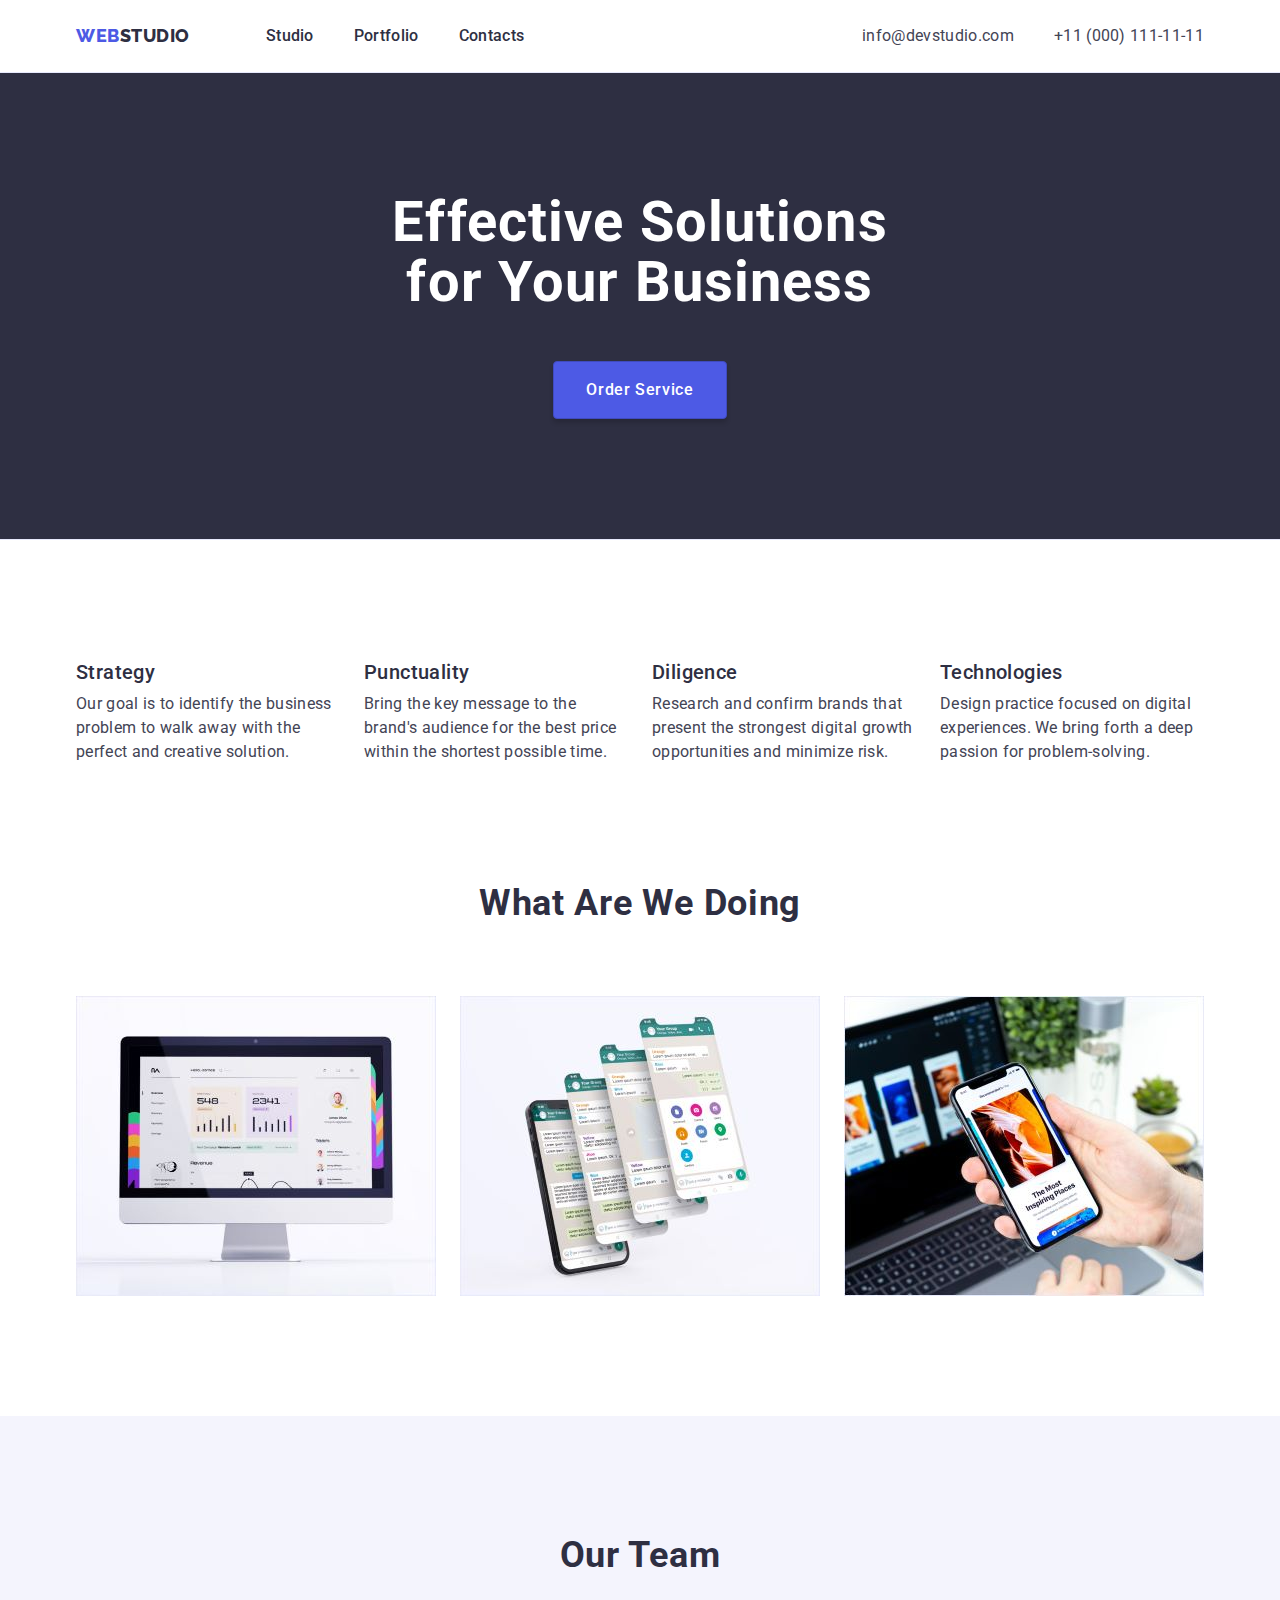
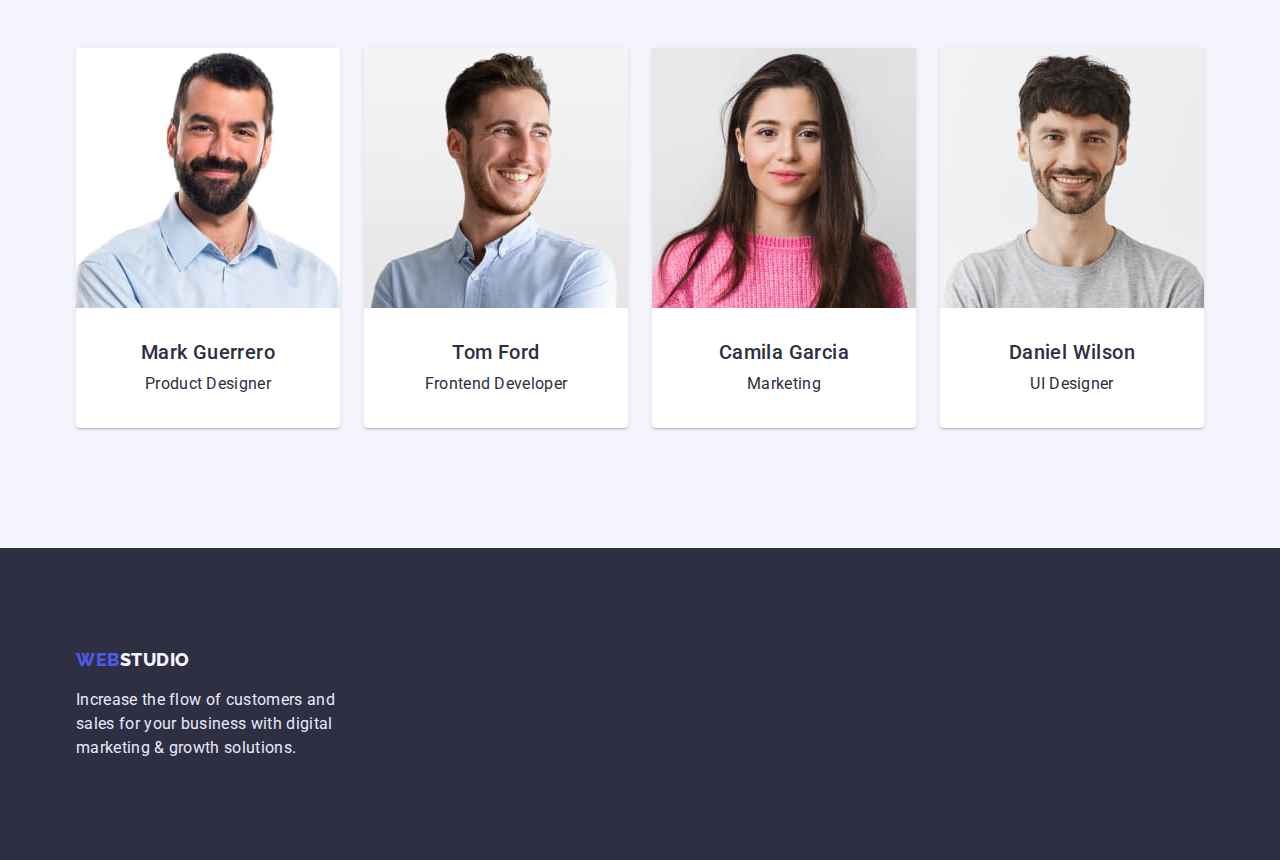
==== index.html @ 04c62ca0 "Initial commit" ====
<!DOCTYPE html>
<html lang="en">
  <head>
    <meta charset="UTF-8" />
    <meta http-equiv="X-UA-Compatible" content="IE=edge" />
    <meta name="viewport" content="width=device-width, initial-scale=1.0" />
    <title>homework3</title>
    <link
      rel="stylesheet"
      href="https://cdn.jsdelivr.net/npm/modern-normalize@1.1.0/modern-normalize.min.css"
    />
    <link rel="preconnect" href="https://fonts.googleapis.com" />
    <link rel="preconnect" href="https://fonts.gstatic.com" crossorigin />
    <link
      href="https://fonts.googleapis.com/css2?family=Raleway:wght@800&family=Roboto:wght@400;500;700;900&display=swap"
      rel="stylesheet"
    />
    <link rel="stylesheet" href="./css/styles.css" />
  </head>
  <body>
    <!-- шапка сторінки  -->
    <header class="header-top">
      <div class="conteiner header-one-conteiner">
        <nav class="heder-navigation">
          <a class="logo logo-light-theme link" href="./index.html"
            ><span class="logotipe">web</span>Studio</a
          >
          <ul class="menu-list list">
            <li class="menu-item">
              <a class="menu-link link" href="./index.html">Studio</a>
            </li>
            <li class="menu-item">
              <a class="menu-link link" href="./portfolio.html">Portfolio</a>
            </li>
            <li class="menu-item">
              <a class="menu-link link" href="">Contacts</a>
            </li>
          </ul>
        </nav>
        <address class="menu-address">
          <ul class="menu-list-address list">
            <li class="menu-item-address">
              <a class="address-mail link" href="mailto:info@devstudio.com"
                >info@devstudio.com</a
              >
            </li>
            <li class="menu-item-address">
              <a class="address-tel link" href="tel:+110001111111"
                >+11 (000) 111-11-11</a
              >
            </li>
          </ul>
        </address>
      </div>
    </header>

    <main>
      <!-- секция герой -->
      <section class="hero">
        <div class="conteiner">
          <h1 class="title-hero">Effective Solutions for Your Business</h1>
          <button class="hero-btn" type="button">Order Service</button>
        </div>
      </section>
      <!-- секция2 -->
      <section class="section-two">
        <div class="conteiner">
          <h2 class="strategy-title">Our Strategy</h2>
          <ul class="menu-list-strategy list">
            <li class="item-strategy">
              <h3 class="subtitle">Strategy</h3>
              <p class="strategy-text link">
                Our goal is to identify the business problem to walk away with
                the perfect and creative solution.
              </p>
            </li>
            <li class="item-strategy">
              <h3 class="subtitle">Punctuality</h3>
              <p class="strategy-text link">
                Bring the key message to the brand's audience for the best price
                within the shortest possible time.
              </p>
            </li>
            <li class="item-strategy">
              <h3 class="subtitle">Diligence</h3>
              <p class="strategy-text link">
                Research and confirm brands that present the strongest digital
                growth opportunities and minimize risk.
              </p>
            </li>
            <li class="item-strategy">
              <h3 class="subtitle">Technologies</h3>
              <p class="strategy-text link">
                Design practice focused on digital experiences. We bring forth a
                deep passion for problem-solving.
              </p>
            </li>
          </ul>
        </div>
      </section>
      <!-- секция3 -->
      <section class="section-service">
        <div class="conteiner">
          <h2 class="section-title">What are we doing</h2>
          <ul class="menu-list-doing list">
            <li class="menu-item-doing">
              <img src="./images/hw-1/monitor.jpg" alt="monitor" width="360" />
            </li>
            <li class="menu-item-doing">
              <img src="./images/hw-1/telefon.jpg" alt="smartfon" width="360" />
            </li>
            <li class="menu-item-doing">
              <img
                src="./images/hw-1/noyttelefon.jpg"
                alt="noyttelefon"
                width="360"
              />
            </li>
          </ul>
        </div>
      </section>
      <!-- секция4 -->
      <section class="section-team">
        <div class="conteiner">
          <h2 class="secondary-title-team">Our Team</h2>
          <ul class="menu-list-team list">
            <li class="menu-item-team card link">
              <img
                class="photo"
                src="./images/hw-1/imgfotomark.jpg"
                alt="mark"
                width="264"
                height="260"
              />
              <div class="menu-item-team-div">
                <h3 class="photo-name">Mark Guerrero</h3>
                <p class="profile">Product Designer</p>
              </div>
            </li>

            <li class="menu-item-team card link">
              <img
                class="photo"
                src="./images/hw-1/fototom.jpg"
                alt="tom"
                width="264"
                height="260"
              />
              <div class="menu-item-team-div">
                <h3 class="photo-name">Tom Ford</h3>
                <p class="profile">Frontend Developer</p>
              </div>
            </li>

            <li class="menu-item-team card link">
              <img
                class="photo"
                src="./images/hw-1/fotocamila.jpg"
                alt="camila"
                width="264"
                height="260"
              />
              <div class="menu-item-team-div">
                <h3 class="photo-name">Camila Garcia</h3>
                <p class="profile">Marketing</p>
              </div>
            </li>

            <li class="menu-item-team card link">
              <img
                class="photo"
                src="./images/hw-1/fotodaniel.jpg"
                alt="daniel"
                width="264"
                height="260"
              />
              <div class="menu-item-team-div">
                <h3 class="photo-name">Daniel Wilson</h3>
                <p class="profile">UI Designer</p>
              </div>
            </li>
          </ul>
        </div>
      </section>
    </main>
    <footer class="footer-top">
      <div class="conteiner">
        <div class="footer-logo">
          <a class="logo-f logo-dark-theme link" href="./index.html"
            ><span class="logotipe">web</span>Studio</a
          >
          <p class="footer-text">
            Increase the flow of customers and sales for your business with
            digital marketing & growth solutions.
          </p>
        </div>
      </div>
    </footer>
  </body>
</html>
---- css/styles.css ----
.link {
    text-decoration: none;
}

ul {
    margin-top: 0;
    margin-right: 0;
    padding-left: 0;
}

img {
    display: block;

}

button {
    cursor: pointer;
}

h1,h2,h3,h4,p {
        margin-top: 0;
        margin-bottom: 0;
}

:root {
    --navy-color:#404BBF;
    --text-fon-color:#2E2F42;
    --fon-color:#F4F4FD;
    --fon-title:#FFFFFF;
    --color-top:#434455;
    --color-back:#E5E5E5;
    --color-header:#E7E9FC;
    --color-logo:#4D5AE5;


}

.list {
    list-style: none;
}

body {
    font-family: 'Roboto',
        sans-serif;
    color: #434455;
  
   }

   .conteiner {
        width: 1158px;
        padding-left: 15px;
        padding-right: 15px;
        margin-left: auto;
        margin-right: auto;

   }

   /* шапка */
.header-top {
    background:var(--fon-title);
    border-bottom: 1px solid var(--color-header);
}

.header-one-conteiner {
  display: flex;
  align-items: center;

}

.heder-navigation .menu-link {
    display: block;
    padding-top: 24px;
    padding-bottom: 24px;
}

.heder-navigation {
    display: flex;
      
}

.logo {
    font-family: 'Raleway',
        sans-serif;
        font-weight: 800;
        font-size: 18px;
        line-height: 1.33;
        letter-spacing: 0.03em;
        text-transform: uppercase;

        margin-right: 76px;
        padding-top: 24px;
        padding-bottom: 24px;
    
     
}

.logo-light-theme {
    color: var(--text-fon-color);
}

.logo-dark-theme {
    color:var(--fon-color);
}

.logotipe {
   color: var(--color-logo);
   }

.menu-list {
    display: flex;
    margin-bottom: 0;
    align-items: center;
  
}

.menu-list .menu-item + .menu-item {
    margin-left: 40px;
}

.menu-item {
  
}

.menu-link {
 
    font-weight: 500;
    font-size: 16px;
    line-height: 1.5;
    letter-spacing: 0.02em;
    color:var(--text-fon-color);
    display: block;
}

.menu-link:hover,
.menu-link:focus {
    color: var(--navy-color);
}

.menu-address {
    font-style: normal;
    color: var(--color-top);
    margin-left: auto;
    
    
}

.menu-list-address .menu-item-address + .menu-item-address {
    margin-left: 40px;
}

.menu-list-address {
    display: flex;
    align-items: center;
    margin-bottom: 0;
   
}

.menu-item-address {
    font-size: 16px;
    line-height: 1.5;
    letter-spacing: 0.02em;
    justify-content: end;
    
}

.address-mail {
    font-size: 16px;
    line-height: 1.5;
    letter-spacing: 0.02em;
    color: var(--color-top);

}

.address-mail:hover,
.address-mail:focus {
    color: var(--navy-color);
}

.menu-address .address-mail {
    display: block;
    padding-top: 24px;
    padding-bottom: 24px;
}

.address-tel {
  
    font-size: 16px;
    line-height:1.5;
    letter-spacing: 0.02em;
    color: var(--color-top);
}

.menu-address .address-tel {
    display: block;
    padding-top: 24px;
    padding-bottom: 24px;
}

.address-tel:hover,
.address-tel:focus {
    color: var(--navy-color);
}
/* section 1 */
.hero {background: var(--text-fon-color);
    max-height: 600px;
    border-bottom: 1px solid var(--color-header);
    text-align: center;
    padding-top: 120px;
    padding-bottom: 120px;
}
    
.title-hero {
            font-size: 56px;
            line-height: 1.07;
            letter-spacing: 0.02em;
            color:var(--fon-title);
            max-width: 496px;
            margin-left: auto;
            margin-right: auto;



            
}
    
.hero-btn {
            font-family: 'Roboto',
                    sans-serif;
            font-weight: 500;
            font-size: 16px;
            line-height: 1.5;
            letter-spacing: 0.04em;
            color:var(--fon-title);
            background:var(--color-logo);
            padding: 16px 32px;
            margin-top: 48px;
            gap:10px;
            border-radius: 4px;
            border: 1px solid var(--navy-color);
            box-shadow: 0px 4px 4px rgba(0, 0, 0, 0.15);
}
        
        
.hero-btn:hover,
.hero-btn:focus {
            background-color: var(--navy-color);
}
  
    /* section 2     */

.section-two {
    padding-top: 120px;
    padding-bottom: 120px;

}

.strategy-title{
  display: none;
}
.menu-list-strategy {
    display: flex;
    column-gap: 24px;
    margin-bottom: 0;
}

.item-strategy {
    padding: 0px;
    width: 264px;
}

.subtitle {
        font-weight: 500;
        font-size: 20px;
        line-height: 1.2;
        letter-spacing: 0.02em;
        color: var(--text-fon-color);
        margin-bottom: 8px;
       
}

.strategy-text {
        font-size: 16px;
        line-height: 1.5;
        letter-spacing: 0.02em;
        
}
/* section 3 */
.section-service {
    padding-bottom: 120px;
}

.section-title {
        font-size: 36px;
        line-height:1.11;
        text-align: center;
        letter-spacing: 0.02em;
        text-transform: capitalize;
        color: var(--text-fon-color);
        height: 40px;
        margin-right: auto;
        margin-left: auto;
        margin-bottom: 72px;
}

.menu-list-doing {
    display: flex;
    flex-wrap: wrap;
    column-gap: 24px;
    margin-bottom: 0;
}

.menu-item-doing {
    flex-basis: calc((100% - 48px) / 3);
}

/* section 4 */


.section-team {
    background:var(--fon-color);
    padding-top: 120px;
    padding-bottom: 120px;
}



.secondary-title-team {
    font-size: 36px;
    line-height: 1.11;
    text-align: center;
    letter-spacing: 0.02em;
    text-transform: capitalize;
    color: var(--text-fon-color);
    margin-right: auto;
    margin-left: auto;
    margin-bottom: 72px;

}


.menu-list-team {
    display: flex;
    flex-wrap: wrap;
    column-gap: 24px;
    margin-bottom: 0;
}

.menu-item-team {
    background-color: var(--fon-title);
    box-shadow: 0px 1px 6px rgba(46, 47, 66, 0.08), 0px 1px 1px rgba(46, 47, 66, 0.16), 0px 2px 1px rgba(46, 47, 66, 0.08);
    border-radius: 0px 0px 4px 4px;
    flex-basis: calc((100% - 72px) / 4);
}

.card {
    background: var(--fon-title);
    box-shadow: 0px 1px 6px rgba(46, 47, 66, 0.08), 0px 1px 1px rgba(46, 47, 66, 0.16), 0px 2px 1px rgba(46, 47, 66, 0.08);
    border-radius: 0px 0px 4px 4px;
    color: var(--text-fon-color);

}

.photo {
    mix-blend-mode: normal;
    ;

}


.menu-item-team-div {
    padding-top: 32px;
    padding-left: 16px;
    padding-bottom: 32px;
    padding-right: 16px;
    flex-direction: column;
    justify-content: center;
    align-items: center;
   
}

.photo-name {
        font-weight: 500;
        font-size: 20px;
        line-height:1.2 ;
        letter-spacing: 0.02em;
        color:var(--text-fon-color);
        margin-bottom: 8px;
        text-align: center;
       
}

.profile {
        font-size: 16px;
        line-height: 1.5;
        letter-spacing: 0.02em;
        text-align: center;
        color: var(--text-fon-color);
       
}

/* footer  */


.footer-top {   
    background:var(--text-fon-color);
    padding-top: 100px;
    padding-bottom: 100px;
}

.footer-logo {
    display: block;
    width: 264px;

}

.logo-f {
    font-family: 'Raleway',
        sans-serif;
    font-weight: 800;
    font-size: 18px;
    line-height: 1.33;
    letter-spacing: 0.03em;
    text-transform: uppercase;
    margin-bottom: 16px;


}    

.footer-text {
        font-size: 16px;
        line-height: 1.5;
        letter-spacing: 0.02em;
        color: var(--color-header);
        margin-top: 16px;
        
}

/* portfolio */

.section-btn-pro {
    padding-top: 96px;
    padding-bottom: 120px;
}

.strategy-title-port {
    display: none;
}

.menu-list-btn {
    display: flex;
    margin-bottom: 72px;
    justify-content: center;
    column-gap: 24px;
}

.menu-item-btn {

}

.text-btn {
    font-family: inherit;
    font-weight: 500;
    font-size: 16px;
    line-height: 1.5;
    letter-spacing: 0.04em;
    color: var(--color-logo);
    padding-top: 12px;
    padding-bottom: 12px;
    padding-right: 24px;
    padding-left: 24px;
    background: var(--fon-color);
    border: 1px solid var(--color-header);
    border-radius: 4px;

}

.text-btn:hover,
.text-btn:focus {
    background: var(--navy-color);
    color: var(--fon-title);
    box-shadow: 0px 3px 1px rgba(0, 0, 0, 0.1), 0px 2px 1px rgba(0, 0, 0, 0.08), 0px 2px 2px rgba(0, 0, 0, 0.12);
border-color: transparent;
}



/* section 2 port */

.menu-list-team {
    display: flex;
    column-gap: 24px;
    row-gap: 48px;
}

.menu-item-team-port {
    flex-basis: calc((100% - 48px) / 3);

    background: var(--fon-title);
}

.card-prof {
    background-color: var(--fon-title);
    color: var(--text-fon-color);
  
}

.port-card {
    padding-top: 32px;
    padding-bottom: 32px;
    padding-left: 15px;
    background: var(--fon-title);
    border: 1px solid var(--color-header);
    border-top: 0;
}

.photo-name-port {
    font-weight: 500;
    font-size: 20px;
    line-height: 1.2;
    letter-spacing: 0.02em;
    color: var(--text-fon-color);
    margin-bottom: 8px;

}

.profile-port {
    font-size: 16px;
    line-height: 1.5;
    letter-spacing: 0.02em;
    color: var(--color-top);
}

















.btn-type-pro {
        width: 78px;
        height: 24px;
        font-family: inherit;
        font-weight: 500;
        font-size: 16px;
        line-height: 1.5;
        letter-spacing: 0.04em;
        color: var(--color-logo);

}
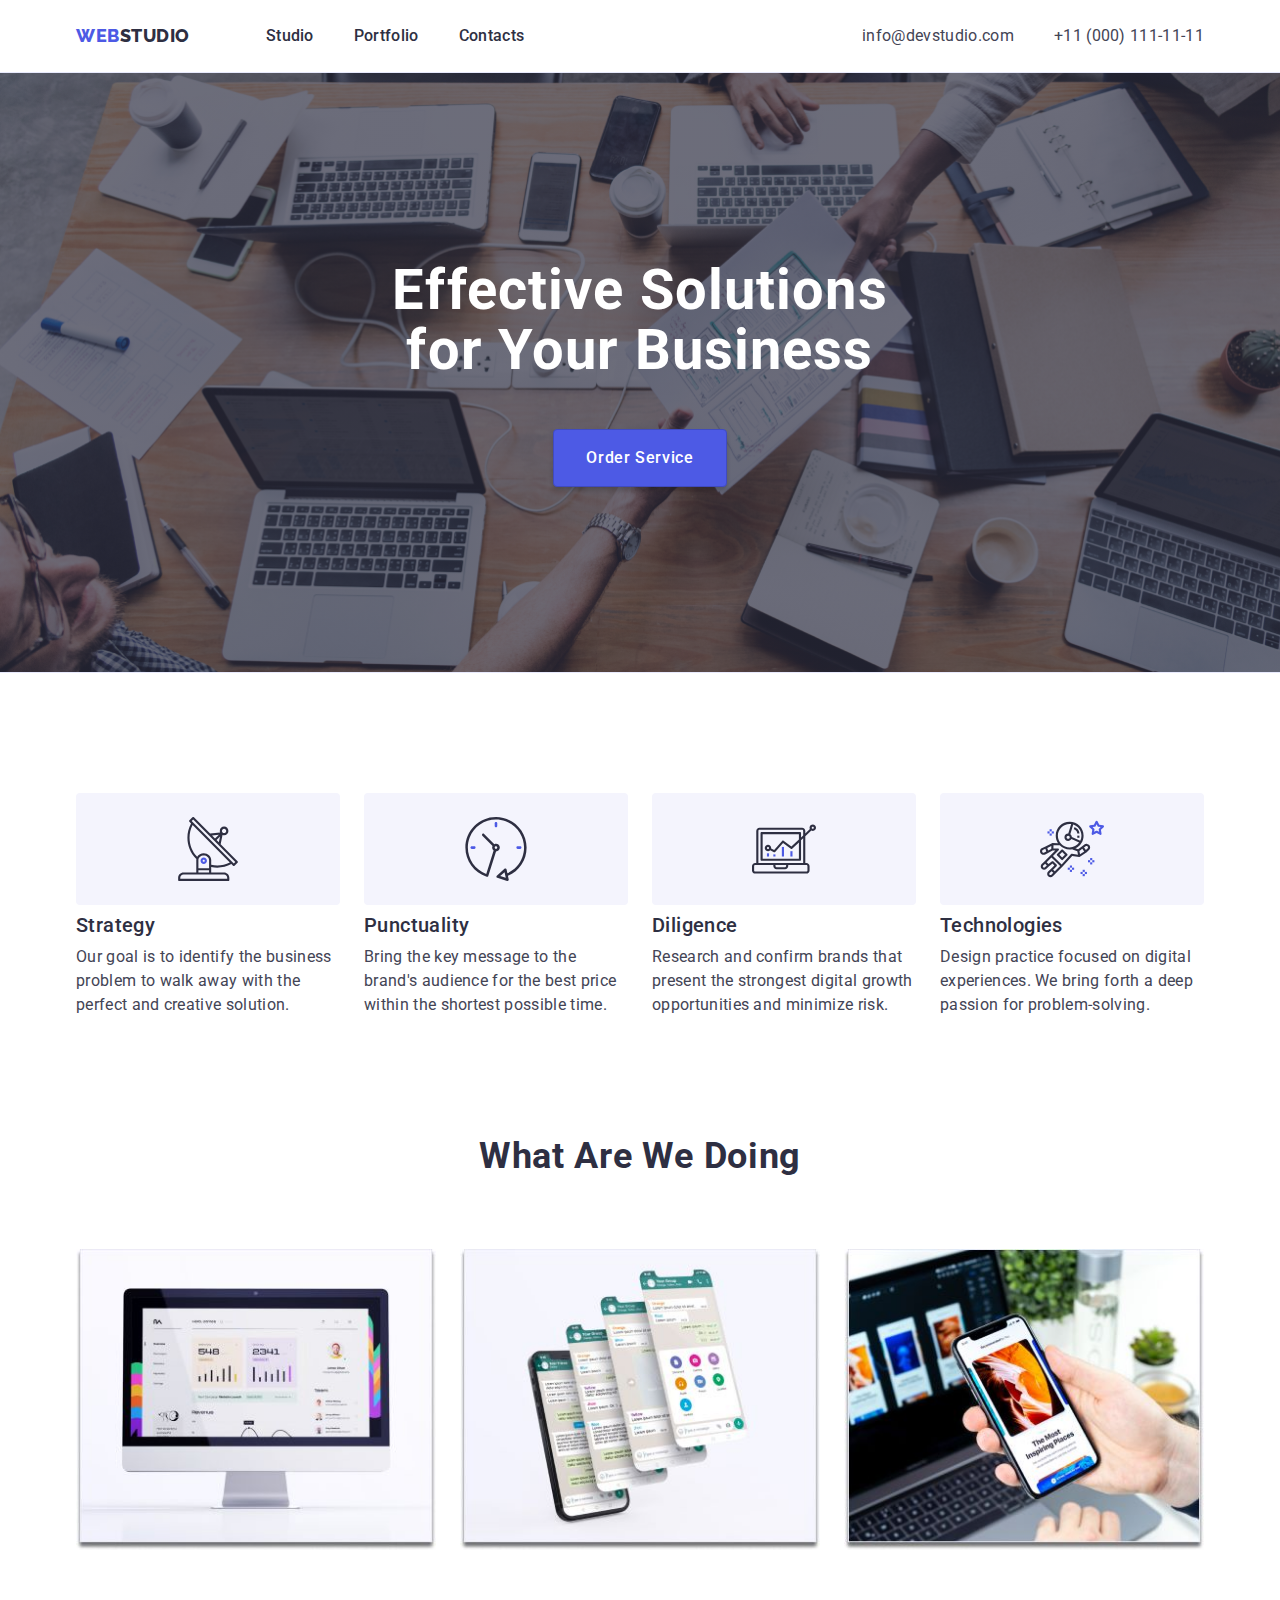
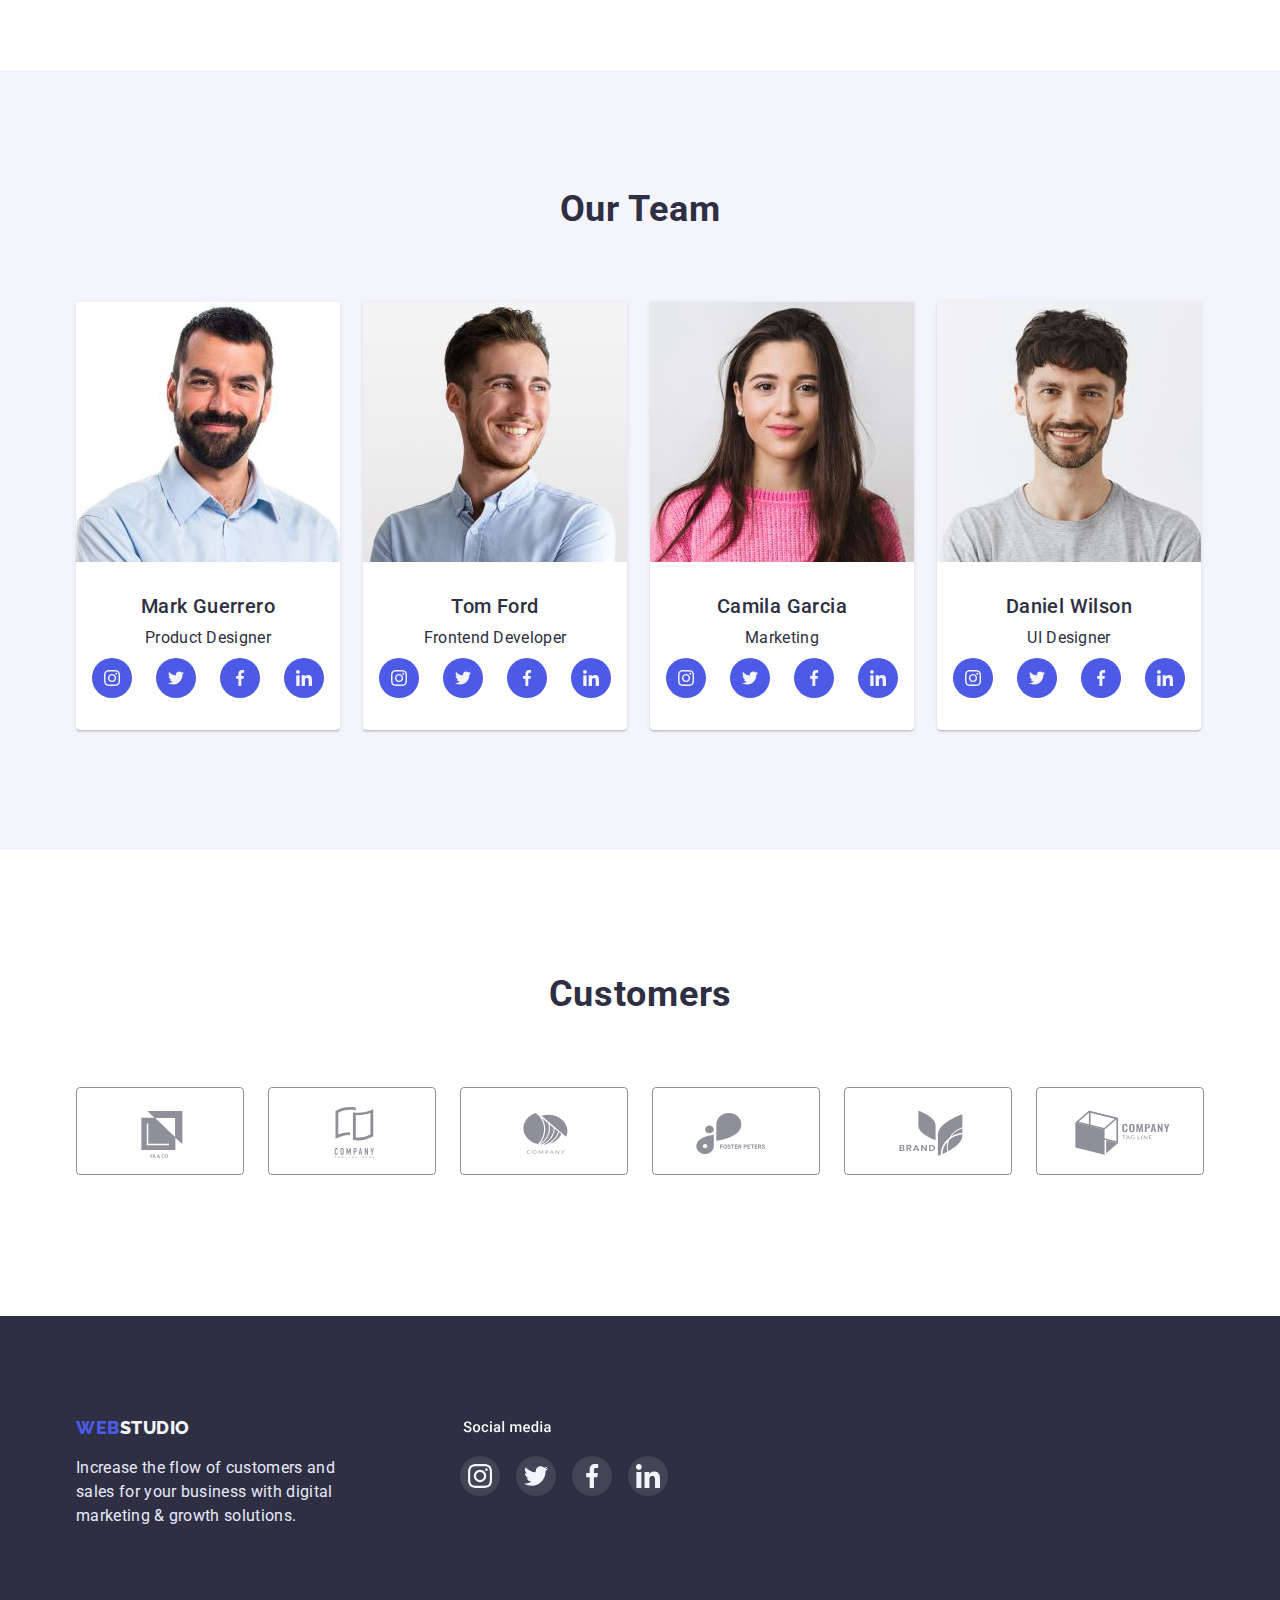
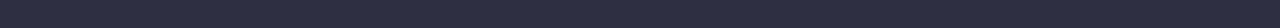
==== commit 108de6f5: "робота4" ====
--- a/index.html
+++ b/index.html
@@ -68,27 +68,63 @@
           <h2 class="strategy-title">Our Strategy</h2>
           <ul class="menu-list-strategy list">
             <li class="item-strategy">
+              <div class="strategy-list-div">
+                <svg class="strategy-icon" width="64" height="64">
+                  <use
+                    class="icon-link"
+                    href="./Images/icons.svg#icon-Grou01"
+                  ></use>
+                </svg>
+              </div>
+
               <h3 class="subtitle">Strategy</h3>
               <p class="strategy-text link">
                 Our goal is to identify the business problem to walk away with
                 the perfect and creative solution.
               </p>
             </li>
+
             <li class="item-strategy">
+              <div class="strategy-list-div">
+                <svg class="strategy-icon" width="64" height="64">
+                  <use
+                    class="icon-link"
+                    href="./Images/icons.svg#icon-clock02"
+                  ></use>
+                </svg>
+              </div>
               <h3 class="subtitle">Punctuality</h3>
               <p class="strategy-text link">
                 Bring the key message to the brand's audience for the best price
                 within the shortest possible time.
               </p>
             </li>
+
             <li class="item-strategy">
+              <div class="strategy-list-div">
+                <svg class="strategy-icon" width="64" height="64">
+                  <use
+                    class="icon-link"
+                    href="./Images/icons.svg#icon-diagram02"
+                  ></use>
+                </svg>
+              </div>
               <h3 class="subtitle">Diligence</h3>
               <p class="strategy-text link">
                 Research and confirm brands that present the strongest digital
                 growth opportunities and minimize risk.
               </p>
             </li>
+
             <li class="item-strategy">
+              <div class="strategy-list-div">
+                <svg class="strategy-icon" width="64" height="64">
+                  <use
+                    class="icon-link"
+                    href="./Images/icons.svg#icon-astronaut02"
+                  ></use>
+                </svg>
+              </div>
               <h3 class="subtitle">Technologies</h3>
               <p class="strategy-text link">
                 Design practice focused on digital experiences. We bring forth a
@@ -104,14 +140,22 @@
           <h2 class="section-title">What are we doing</h2>
           <ul class="menu-list-doing list">
             <li class="menu-item-doing">
-              <img src="./images/hw-1/monitor.jpg" alt="monitor" width="360" />
+              <img
+                src="./Images/images/hw-01/monitor.jpg"
+                alt="monitor"
+                width="360"
+              />
             </li>
             <li class="menu-item-doing">
-              <img src="./images/hw-1/telefon.jpg" alt="smartfon" width="360" />
+              <img
+                src="./Images/images/hw-01/phone.jpg"
+                alt="smartfon"
+                width="360"
+              />
             </li>
             <li class="menu-item-doing">
               <img
-                src="./images/hw-1/noyttelefon.jpg"
+                src="./Images/images/hw-01/monitor-and-hand.jpg"
                 alt="noyttelefon"
                 width="360"
               />
@@ -127,7 +171,7 @@
             <li class="menu-item-team card link">
               <img
                 class="photo"
-                src="./images/hw-1/imgfotomark.jpg"
+                src="./Images/images/hw-01/Mark-Guerrero.jpg"
                 alt="mark"
                 width="264"
                 height="260"
@@ -135,13 +179,46 @@
               <div class="menu-item-team-div">
                 <h3 class="photo-name">Mark Guerrero</h3>
                 <p class="profile">Product Designer</p>
+                <ul class="profile-list list">
+                  <li class="profile-list-item">
+                    <a class="profile-list-link link" href="">
+                      <svg class="profile-list-icon" width="16" height="16">
+                        <use href="./Images/icons.svg#icon-instagram-2"></use>
+                      </svg>
+                    </a>
+                  </li>
+
+                  <li class="profile-list-item">
+                    <a class="profile-list-link link" href="">
+                      <svg class="profile-list-icon" width="16" height="16">
+                        <use href="./Images/icons.svg#icon-twitter-1"></use>
+                      </svg>
+                    </a>
+                  </li>
+
+                  <li class="profile-list-item">
+                    <a class="profile-list-link link" href="">
+                      <svg class="profile-list-icon" width="16" height="16">
+                        <use href="./Images/icons.svg#icon-facebook-1"></use>
+                      </svg>
+                    </a>
+                  </li>
+
+                  <li class="profile-list-item">
+                    <a class="profile-list-link link" href="">
+                      <svg class="profile-list-icon" width="16" height="16">
+                        <use href="./Images/icons.svg#icon-linkedin-1"></use>
+                      </svg>
+                    </a>
+                  </li>
+                </ul>
               </div>
             </li>
 
             <li class="menu-item-team card link">
               <img
                 class="photo"
-                src="./images/hw-1/fototom.jpg"
+                src="./Images/images/hw-01/Tom-Ford.jpg"
                 alt="tom"
                 width="264"
                 height="260"
@@ -149,13 +226,46 @@
               <div class="menu-item-team-div">
                 <h3 class="photo-name">Tom Ford</h3>
                 <p class="profile">Frontend Developer</p>
+                <ul class="profile-list list">
+                  <li class="profile-list-item">
+                    <a class="profile-list-link link" href="">
+                      <svg class="profile-list-icon" width="16" height="16">
+                        <use href="./Images/icons.svg#icon-instagram-2"></use>
+                      </svg>
+                    </a>
+                  </li>
+
+                  <li class="profile-list-item">
+                    <a class="profile-list-link link" href="">
+                      <svg class="profile-list-icon" width="16" height="16">
+                        <use href="./Images/icons.svg#icon-twitter-1"></use>
+                      </svg>
+                    </a>
+                  </li>
+
+                  <li class="profile-list-item">
+                    <a class="profile-list-link link" href="">
+                      <svg class="profile-list-icon" width="16" height="16">
+                        <use href="./Images/icons.svg#icon-facebook-1"></use>
+                      </svg>
+                    </a>
+                  </li>
+
+                  <li class="profile-list-item">
+                    <a class="profile-list-link link" href="">
+                      <svg class="profile-list-icon" width="16" height="16">
+                        <use href="./Images/icons.svg#icon-linkedin-1"></use>
+                      </svg>
+                    </a>
+                  </li>
+                </ul>
               </div>
             </li>
 
             <li class="menu-item-team card link">
               <img
                 class="photo"
-                src="./images/hw-1/fotocamila.jpg"
+                src="./Images/images/hw-01/Camila-Garcia.jpg"
                 alt="camila"
                 width="264"
                 height="260"
@@ -163,13 +273,46 @@
               <div class="menu-item-team-div">
                 <h3 class="photo-name">Camila Garcia</h3>
                 <p class="profile">Marketing</p>
+                <ul class="profile-list list">
+                  <li class="profile-list-item">
+                    <a class="profile-list-link link" href="">
+                      <svg class="profile-list-icon" width="16" height="16">
+                        <use href="./Images/icons.svg#icon-instagram-2"></use>
+                      </svg>
+                    </a>
+                  </li>
+
+                  <li class="profile-list-item">
+                    <a class="profile-list-link link" href="">
+                      <svg class="profile-list-icon" width="16" height="16">
+                        <use href="./Images/icons.svg#icon-twitter-1"></use>
+                      </svg>
+                    </a>
+                  </li>
+
+                  <li class="profile-list-item">
+                    <a class="profile-list-link link" href="">
+                      <svg class="profile-list-icon" width="16" height="16">
+                        <use href="./Images/icons.svg#icon-facebook-1"></use>
+                      </svg>
+                    </a>
+                  </li>
+
+                  <li class="profile-list-item">
+                    <a class="profile-list-link link" href="">
+                      <svg class="profile-list-icon" width="16" height="16">
+                        <use href="./Images/icons.svg#icon-linkedin-1"></use>
+                      </svg>
+                    </a>
+                  </li>
+                </ul>
               </div>
             </li>
 
             <li class="menu-item-team card link">
               <img
                 class="photo"
-                src="./images/hw-1/fotodaniel.jpg"
+                src="./Images/images/hw-01/Daniel-Wilson.jpg"
                 alt="daniel"
                 width="264"
                 height="260"
@@ -177,22 +320,154 @@
               <div class="menu-item-team-div">
                 <h3 class="photo-name">Daniel Wilson</h3>
                 <p class="profile">UI Designer</p>
-              </div>
+                <ul class="profile-list list">
+                  <li class="profile-list-item">
+                    <a class="profile-list-link link" href="">
+                      <svg class="profile-list-icon" width="16" height="16">
+                        <use href="./Images/icons.svg#icon-instagram-2"></use>
+                      </svg>
+                    </a>
+                  </li>
+
+                  <li class="profile-list-item">
+                    <a class="profile-list-link link" href="">
+                      <svg class="profile-list-icon" width="16" height="16">
+                        <use href="./Images/icons.svg#icon-twitter-1"></use>
+                      </svg>
+                    </a>
+                  </li>
+
+                  <li class="profile-list-item">
+                    <a class="profile-list-link link" href="">
+                      <svg class="profile-list-icon" width="16" height="16">
+                        <use href="./Images/icons.svg#icon-facebook-1"></use>
+                      </svg>
+                    </a>
+                  </li>
+
+                  <li class="profile-list-item">
+                    <a class="profile-list-link link" href="">
+                      <svg class="profile-list-icon" width="16" height="16">
+                        <use href="./Images/icons.svg#icon-linkedin-1"></use>
+                      </svg>
+                    </a>
+                  </li>
+                </ul>
+              </div>
+            </li>
+          </ul>
+        </div>
+      </section>
+      <!-- section5 -->
+      <section class="section-card">
+        <div class="conteiner">
+          <h2 class="card-title">Customers</h2>
+          <ul class="card-list list">
+            <li class="card-item">
+              <a class="card-link link" href="">
+                <svg class="klient-card-link" width="104" height="56">
+                  <use href="./Images/icons.svg#icon-logo1"></use>
+                </svg>
+              </a>
+            </li>
+
+            <li class="card-item">
+              <a class="card-link link" href="">
+                <svg class="klient-card-link" width="104" height="55">
+                  <use href="./Images/icons.svg#icon-Logo2"></use>
+                </svg>
+              </a>
+            </li>
+
+            <li class="card-item">
+              <a class="card-link link" href="">
+                <svg class="klient-card-link" width="104" height="56">
+                  <use href="./Images/icons.svg#icon-Logo3"></use>
+                </svg>
+              </a>
+            </li>
+
+            <li class="card-item">
+              <a class="card-link link" href="">
+                <svg class="klient-card-link" width="104" height="56">
+                  <use href="./Images/icons.svg#icon-Logo4"></use>
+                </svg>
+              </a>
+            </li>
+
+            <li class="card-item">
+              <a class="card-link link" href="">
+                <svg class="klient-card-link" width="104" height="56">
+                  <use href="./Images/icons.svg#icon-Logo5"></use>
+                </svg>
+              </a>
+            </li>
+
+            <li class="card-item">
+              <a class="card-link link" href="">
+                <svg class="klient-card-link" width="104" height="56">
+                  <use href="./Images/icons.svg#icon-Logo6"></use>
+                </svg>
+              </a>
             </li>
           </ul>
         </div>
       </section>
     </main>
+
+    <!-- footer  -->
+
     <footer class="footer-top">
       <div class="conteiner">
-        <div class="footer-logo">
-          <a class="logo-f logo-dark-theme link" href="./index.html"
-            ><span class="logotipe">web</span>Studio</a
-          >
-          <p class="footer-text">
-            Increase the flow of customers and sales for your business with
-            digital marketing & growth solutions.
-          </p>
+        <div class="footer-menu">
+          <div class="footer-logo">
+            <a class="logo-f logo-dark-theme link" href="./index.html"
+              ><span class="logotipe">web</span>Studio</a
+            >
+            <p class="footer-text">
+              Increase the flow of customers and sales for your business with
+              digital marketing & growth solutions.
+            </p>
+          </div>
+          <div class="social-footer">
+            <svg class="footer-title-text">
+              <use href="./Images/icons.svg#icon-Social-media"></use>
+            </svg>
+
+            <ul class="footer-list list">
+              <li class="footer-list-item">
+                <a class="footer-list-link link" href="">
+                  <svg class="footer-list-icon" width="24" height="24">
+                    <use href="./Images/icons.svg#icon-instagram-2"></use>
+                  </svg>
+                </a>
+              </li>
+
+              <li class="footer-list-item">
+                <a class="footer-list-link link" href="">
+                  <svg class="footer-list-icon" width="24" height="24">
+                    <use href="./Images/icons.svg#icon-twitter-1"></use>
+                  </svg>
+                </a>
+              </li>
+
+              <li class="footer-list-item">
+                <a class="footer-list-link link" href="">
+                  <svg class="footer-list-icon" width="24" height="24">
+                    <use href="./Images/icons.svg#icon-facebook-1"></use>
+                  </svg>
+                </a>
+              </li>
+
+              <li class="footer-list-item">
+                <a class="footer-list-link link" href="">
+                  <svg class="footer-list-icon" width="24" height="24">
+                    <use href="./Images/icons.svg#icon-linkedin-1"></use>
+                  </svg>
+                </a>
+              </li>
+            </ul>
+          </div>
         </div>
       </div>
     </footer>
--- a/css/styles.css
+++ b/css/styles.css
@@ -17,20 +17,25 @@
     cursor: pointer;
 }
 
-h1,h2,h3,h4,p {
-        margin-top: 0;
-        margin-bottom: 0;
+h1,
+h2,
+h3,
+h4,
+p {
+    margin-top: 0;
+    margin-bottom: 0;
 }
 
 :root {
-    --navy-color:#404BBF;
-    --text-fon-color:#2E2F42;
-    --fon-color:#F4F4FD;
-    --fon-title:#FFFFFF;
-    --color-top:#434455;
-    --color-back:#E5E5E5;
-    --color-header:#E7E9FC;
-    --color-logo:#4D5AE5;
+    --navy-color: #404BBF;
+    --text-fon-color: #2E2F42;
+    --fon-color: #F4F4FD;
+    --fon-title: #FFFFFF;
+    --color-top: #434455;
+    --color-back: #E5E5E5;
+    --color-header: #E7E9FC;
+    --color-logo: #4D5AE5;
+    --color-vector: #8E8F99;
 
 
 }
@@ -43,27 +48,27 @@
     font-family: 'Roboto',
         sans-serif;
     color: #434455;
-  
-   }
-
-   .conteiner {
-        width: 1158px;
-        padding-left: 15px;
-        padding-right: 15px;
-        margin-left: auto;
-        margin-right: auto;
-
-   }
-
-   /* шапка */
+
+}
+
+.conteiner {
+    width: 1158px;
+    padding-left: 15px;
+    padding-right: 15px;
+    margin-left: auto;
+    margin-right: auto;
+
+}
+
+/* шапка */
 .header-top {
-    background:var(--fon-title);
+    background: var(--fon-title);
     border-bottom: 1px solid var(--color-header);
 }
 
 .header-one-conteiner {
-  display: flex;
-  align-items: center;
+    display: flex;
+    align-items: center;
 
 }
 
@@ -75,23 +80,23 @@
 
 .heder-navigation {
     display: flex;
-      
+
 }
 
 .logo {
     font-family: 'Raleway',
         sans-serif;
-        font-weight: 800;
-        font-size: 18px;
-        line-height: 1.33;
-        letter-spacing: 0.03em;
-        text-transform: uppercase;
-
-        margin-right: 76px;
-        padding-top: 24px;
-        padding-bottom: 24px;
-    
-     
+    font-weight: 800;
+    font-size: 18px;
+    line-height: 1.33;
+    letter-spacing: 0.03em;
+    text-transform: uppercase;
+
+    margin-right: 76px;
+    padding-top: 24px;
+    padding-bottom: 24px;
+
+
 }
 
 .logo-light-theme {
@@ -99,35 +104,33 @@
 }
 
 .logo-dark-theme {
-    color:var(--fon-color);
+    color: var(--fon-color);
 }
 
 .logotipe {
-   color: var(--color-logo);
-   }
+    color: var(--color-logo);
+}
 
 .menu-list {
     display: flex;
     margin-bottom: 0;
     align-items: center;
-  
-}
-
-.menu-list .menu-item + .menu-item {
+
+}
+
+.menu-list .menu-item+.menu-item {
     margin-left: 40px;
 }
 
-.menu-item {
-  
-}
+.menu-item {}
 
 .menu-link {
- 
+
     font-weight: 500;
     font-size: 16px;
     line-height: 1.5;
     letter-spacing: 0.02em;
-    color:var(--text-fon-color);
+    color: var(--text-fon-color);
     display: block;
 }
 
@@ -140,11 +143,11 @@
     font-style: normal;
     color: var(--color-top);
     margin-left: auto;
-    
-    
-}
-
-.menu-list-address .menu-item-address + .menu-item-address {
+
+
+}
+
+.menu-list-address .menu-item-address+.menu-item-address {
     margin-left: 40px;
 }
 
@@ -152,7 +155,7 @@
     display: flex;
     align-items: center;
     margin-bottom: 0;
-   
+
 }
 
 .menu-item-address {
@@ -160,7 +163,7 @@
     line-height: 1.5;
     letter-spacing: 0.02em;
     justify-content: end;
-    
+
 }
 
 .address-mail {
@@ -183,9 +186,9 @@
 }
 
 .address-tel {
-  
-    font-size: 16px;
-    line-height:1.5;
+
+    font-size: 16px;
+    line-height: 1.5;
     letter-spacing: 0.02em;
     color: var(--color-top);
 }
@@ -200,53 +203,59 @@
 .address-tel:focus {
     color: var(--navy-color);
 }
+
 /* section 1 */
-.hero {background: var(--text-fon-color);
+.hero {
+    background-color: var(--text-fon-color);
     max-height: 600px;
     border-bottom: 1px solid var(--color-header);
     text-align: center;
-    padding-top: 120px;
-    padding-bottom: 120px;
-}
-    
+    padding-top: 188px;
+    padding-bottom: 188px;
+    background-image: linear-gradient(rgba(46, 47, 66, 0.7), rgba(46, 47, 66, 0.7)), url(../Images/images/hw-04/backgr.jpg);
+    background-size: cover;
+
+
+}
+
 .title-hero {
-            font-size: 56px;
-            line-height: 1.07;
-            letter-spacing: 0.02em;
-            color:var(--fon-title);
-            max-width: 496px;
-            margin-left: auto;
-            margin-right: auto;
-
-
-
-            
-}
-    
+    font-size: 56px;
+    line-height: 1.07;
+    letter-spacing: 0.02em;
+    color: var(--fon-title);
+    max-width: 496px;
+    margin-left: auto;
+    margin-right: auto;
+
+
+
+
+}
+
 .hero-btn {
-            font-family: 'Roboto',
-                    sans-serif;
-            font-weight: 500;
-            font-size: 16px;
-            line-height: 1.5;
-            letter-spacing: 0.04em;
-            color:var(--fon-title);
-            background:var(--color-logo);
-            padding: 16px 32px;
-            margin-top: 48px;
-            gap:10px;
-            border-radius: 4px;
-            border: 1px solid var(--navy-color);
-            box-shadow: 0px 4px 4px rgba(0, 0, 0, 0.15);
-}
-        
-        
+    font-family: 'Roboto',
+        sans-serif;
+    font-weight: 500;
+    font-size: 16px;
+    line-height: 1.5;
+    letter-spacing: 0.04em;
+    color: var(--fon-title);
+    background: var(--color-logo);
+    padding: 16px 32px;
+    margin-top: 48px;
+    gap: 10px;
+    border-radius: 4px;
+    border: 1px solid var(--navy-color);
+    box-shadow: 0px 4px 4px rgba(0, 0, 0, 0.15);
+}
+
+
 .hero-btn:hover,
 .hero-btn:focus {
-            background-color: var(--navy-color);
-}
-  
-    /* section 2     */
+    background-color: var(--navy-color);
+}
+
+/* section 2     */
 
 .section-two {
     padding-top: 120px;
@@ -254,9 +263,10 @@
 
 }
 
-.strategy-title{
-  display: none;
-}
+.strategy-title {
+    display: none;
+}
+
 .menu-list-strategy {
     display: flex;
     column-gap: 24px;
@@ -268,38 +278,58 @@
     width: 264px;
 }
 
+.strategy-list-div {
+    padding-top: 24px;
+    padding-right: 100px;
+    padding-bottom: 24px;
+    padding-left: 100px;
+    border-radius: 4px;
+    
+    width: 264px;
+    height: 112px;
+    background-color: var(--fon-color);
+
+}
+
+.strategy-icon {
+ 
+}
+
+
 .subtitle {
-        font-weight: 500;
-        font-size: 20px;
-        line-height: 1.2;
-        letter-spacing: 0.02em;
-        color: var(--text-fon-color);
-        margin-bottom: 8px;
-       
+    font-weight: 500;
+    font-size: 20px;
+    line-height: 1.2;
+    letter-spacing: 0.02em;
+    color: var(--text-fon-color);
+    margin-bottom: 8px;
+    margin-top: 8px;
+
 }
 
 .strategy-text {
-        font-size: 16px;
-        line-height: 1.5;
-        letter-spacing: 0.02em;
-        
-}
+    font-size: 16px;
+    line-height: 1.5;
+    letter-spacing: 0.02em;
+
+}
+
 /* section 3 */
 .section-service {
     padding-bottom: 120px;
 }
 
 .section-title {
-        font-size: 36px;
-        line-height:1.11;
-        text-align: center;
-        letter-spacing: 0.02em;
-        text-transform: capitalize;
-        color: var(--text-fon-color);
-        height: 40px;
-        margin-right: auto;
-        margin-left: auto;
-        margin-bottom: 72px;
+    font-size: 36px;
+    line-height: 1.11;
+    text-align: center;
+    letter-spacing: 0.02em;
+    text-transform: capitalize;
+    color: var(--text-fon-color);
+    height: 40px;
+    margin-right: auto;
+    margin-left: auto;
+    margin-bottom: 72px;
 }
 
 .menu-list-doing {
@@ -317,7 +347,7 @@
 
 
 .section-team {
-    background:var(--fon-color);
+    background: var(--fon-color);
     padding-top: 120px;
     padding-bottom: 120px;
 }
@@ -375,41 +405,151 @@
     flex-direction: column;
     justify-content: center;
     align-items: center;
+
+}
+
+.photo-name {
+    font-weight: 500;
+    font-size: 20px;
+    line-height: 1.2;
+    letter-spacing: 0.02em;
+    color: var(--text-fon-color);
+    margin-bottom: 8px;
+    text-align: center;
+
+}
+
+.profile {
+    font-size: 16px;
+    line-height: 1.5;
+    letter-spacing: 0.02em;
+    text-align: center;
+    color: var(--text-fon-color);
+
+}
+
+.profile-list {
+    display: flex;
+    justify-content: center;
+    gap: 24px;
    
 }
 
-.photo-name {
-        font-weight: 500;
-        font-size: 20px;
-        line-height:1.2 ;
+.profile-list-item {
+    display: flex;
+    justify-content: center;
+}
+
+.profile-list-link {
+    display: flex;
+    justify-content: center;
+    align-items: center;
+    flex-direction: row;
+    margin-top: 8px;
+    
+        width: 40px;
+        height: 40px;
+        border-radius: 50%;
+        background-color: var(--color-logo);
+
+}
+
+.profile-list-link:hover,
+.profile-list-link:focus {
+    background-color: var(--navy-color);
+}
+
+.profile-list-icon {
+    fill: var(--fon-title);
+}
+
+/* section 5  */
+
+.section-card {
+    padding-top: 125px;
+    padding-bottom: 125px;
+
+}
+
+.card-title {
+        width: 183px;
+        height: 40px;
+        margin-left: auto;
+        margin-right: auto;
+        margin-bottom: 72px;
+
+        font-size: 36px;
+        line-height: 1.11;
+        text-align: center;
         letter-spacing: 0.02em;
-        color:var(--text-fon-color);
-        margin-bottom: 8px;
-        text-align: center;
-       
-}
-
-.profile {
-        font-size: 16px;
-        line-height: 1.5;
-        letter-spacing: 0.02em;
-        text-align: center;
+        text-transform: capitalize;
         color: var(--text-fon-color);
-       
-}
+}
+
+.card-list {
+    display: flex;
+
+   
+}
+
+.card-item {
+    display: flex;
+    border: 1px solid var(--color-vector);
+    border-radius: 4px;
+  
+    width: 168px;
+    height: 88px;
+}
+
+.card-item:hover,
+.card-item:focus {
+    border: 1px solid var(--navy-color)
+}
+
+.card-list .card-item + .card-item {
+    margin-left: 24px;
+    margin-bottom: 0;
+}
+
+.card-link {
+    padding-top: 16px;
+    padding-right: 32px;
+    padding-bottom: 16px;
+    padding-left: 32px;
+}
+
+.klient-card-link {
+    display: block;
+    justify-content: center;
+    align-items: center;
+    fill: var(--color-vector) ;
+  
+}
+
+.klient-card-link:hover,
+.klient-card-link:focus {
+    fill: var(--navy-color);
+}
+
+
 
 /* footer  */
 
 
-.footer-top {   
-    background:var(--text-fon-color);
+.footer-top {
+    background: var(--text-fon-color);
     padding-top: 100px;
     padding-bottom: 100px;
+}
+
+.footer-menu {
+    display: flex;
 }
 
 .footer-logo {
     display: block;
     width: 264px;
+    margin-right: 120px;
 
 }
 
@@ -424,16 +564,70 @@
     margin-bottom: 16px;
 
 
-}    
+}
 
 .footer-text {
-        font-size: 16px;
-        line-height: 1.5;
-        letter-spacing: 0.02em;
-        color: var(--color-header);
-        margin-top: 16px;
-        
-}
+    font-size: 16px;
+    line-height: 1.5;
+    letter-spacing: 0.02em;
+    color: var(--color-header);
+    margin-top: 16px;
+
+}
+
+.social-footer {
+     width: 208px;
+     padding-top: 5px;
+
+}
+
+.footer-title {
+
+}
+
+.footer-title-text {
+    display: block;
+    margin-bottom: 23px;
+    fill: var(--fon-title);
+    width: 94px;
+    height: 12px;
+}
+
+.footer-list-link:hover,
+.footer-list-link:focus {
+    background-color: #31D0AA;
+}
+
+
+
+.footer-list {
+    display: flex;
+    margin-bottom: 0;
+
+}
+
+
+.footer-list-item {
+   
+}
+
+.footer-list .footer-list-item + .footer-list-item {
+    margin-left: 16px;
+}
+
+.footer-list-link {
+    display: flex;
+        justify-content: center;
+        align-items: center;
+        flex-direction: row;
+        background-color: rgba(255, 255, 255, 0.1);
+    
+        width: 40px;
+        height: 40px;
+        border-radius: 50%;
+}
+
+.footer-list-icon {}
 
 /* portfolio */
 
@@ -453,9 +647,7 @@
     column-gap: 24px;
 }
 
-.menu-item-btn {
-
-}
+.menu-item-btn {}
 
 .text-btn {
     font-family: inherit;
@@ -479,7 +671,7 @@
     background: var(--navy-color);
     color: var(--fon-title);
     box-shadow: 0px 3px 1px rgba(0, 0, 0, 0.1), 0px 2px 1px rgba(0, 0, 0, 0.08), 0px 2px 2px rgba(0, 0, 0, 0.12);
-border-color: transparent;
+    border-color: transparent;
 }
 
 
@@ -488,7 +680,7 @@
 
 .menu-list-team {
     display: flex;
-    column-gap: 24px;
+    column-gap: 23px;
     row-gap: 48px;
 }
 
@@ -498,10 +690,16 @@
     background: var(--fon-title);
 }
 
+.menu-item-team-port:hover,
+.menu-item-team-port:focus {
+    border: 0.5px solid var(--fon-color);
+        box-shadow: 0px 1px 6px rgba(46, 47, 66, 0.08), 0px 1px 1px rgba(46, 47, 66, 0.16), 0px 2px 1px rgba(46, 47, 66, 0.08);
+}
+
 .card-prof {
     background-color: var(--fon-title);
     color: var(--text-fon-color);
-  
+
 }
 
 .port-card {
@@ -530,31 +728,14 @@
     color: var(--color-top);
 }
 
-
-
-
-
-
-
-
-
-
-
-
-
-
-
-
-
 .btn-type-pro {
-        width: 78px;
-        height: 24px;
-        font-family: inherit;
-        font-weight: 500;
-        font-size: 16px;
-        line-height: 1.5;
-        letter-spacing: 0.04em;
-        color: var(--color-logo);
-
-}
-
+    width: 78px;
+    height: 24px;
+    font-family: inherit;
+    font-weight: 500;
+    font-size: 16px;
+    line-height: 1.5;
+    letter-spacing: 0.04em;
+    color: var(--color-logo);
+
+}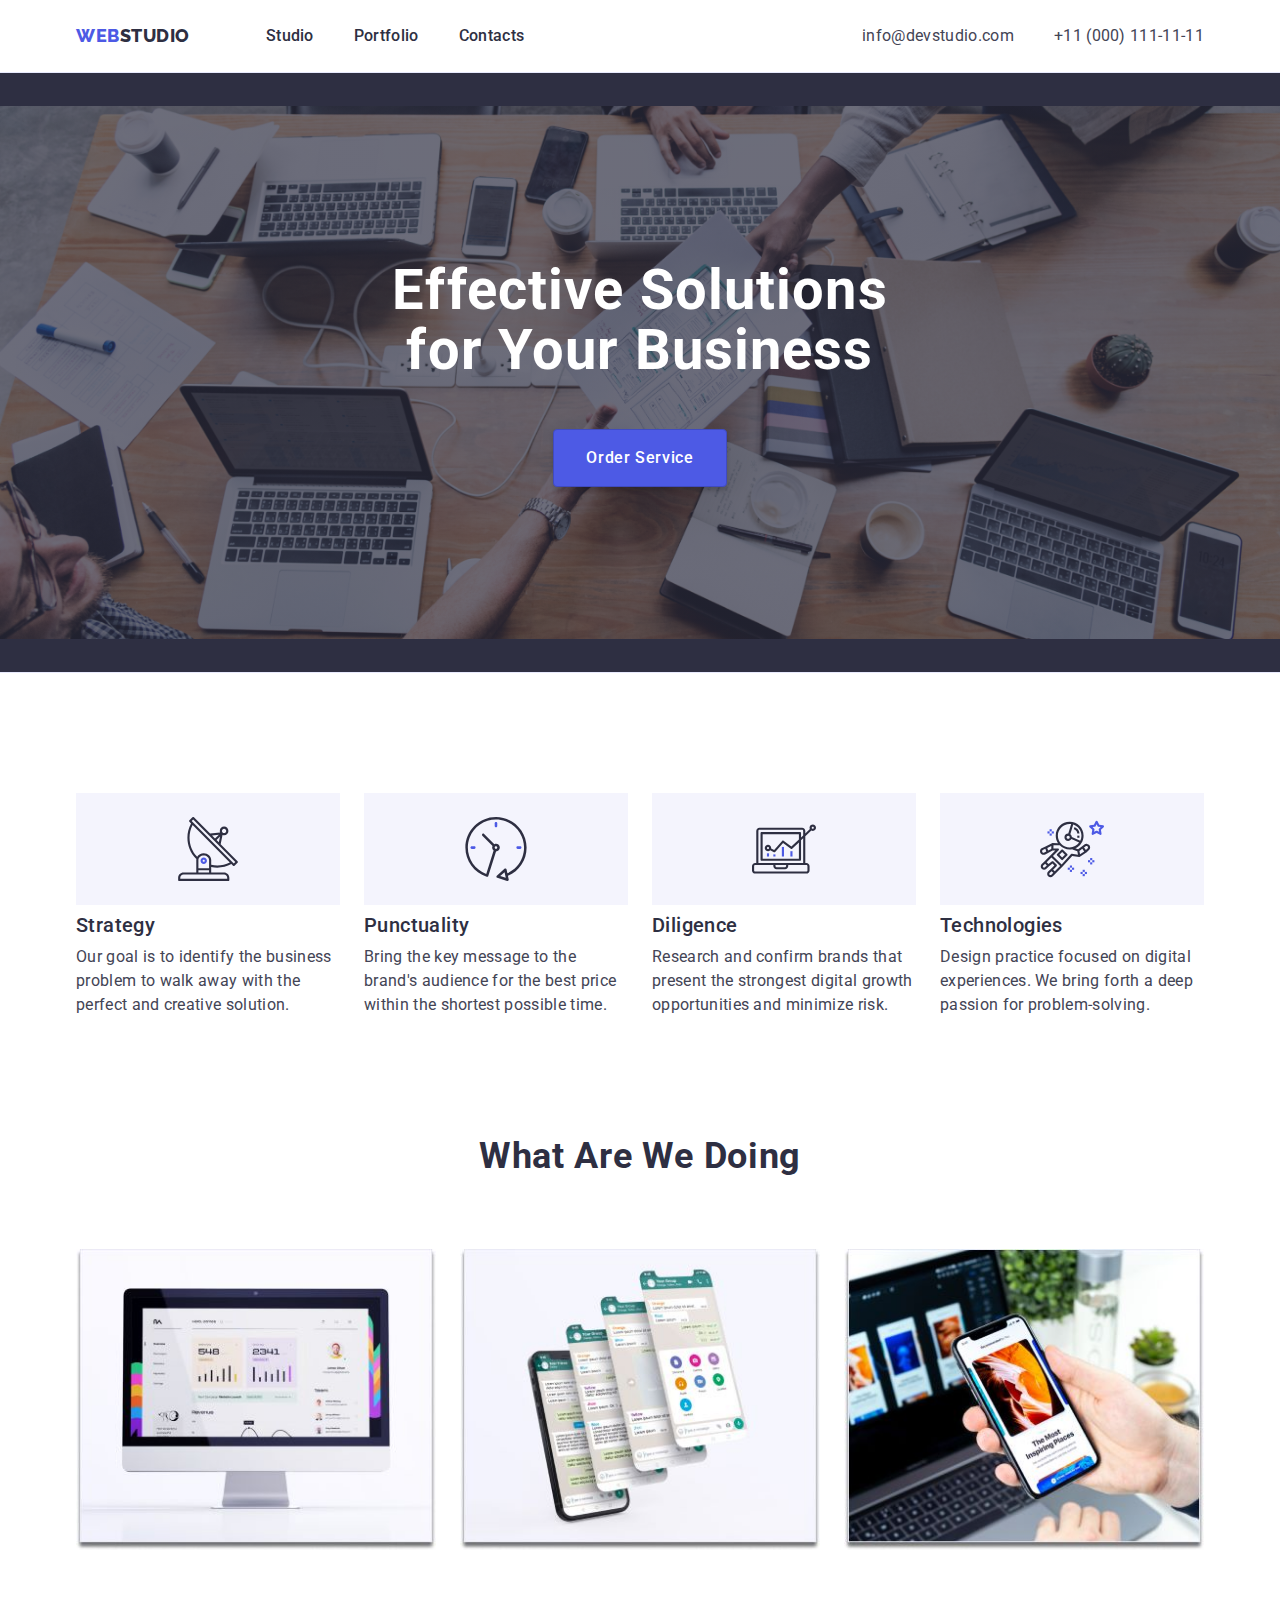
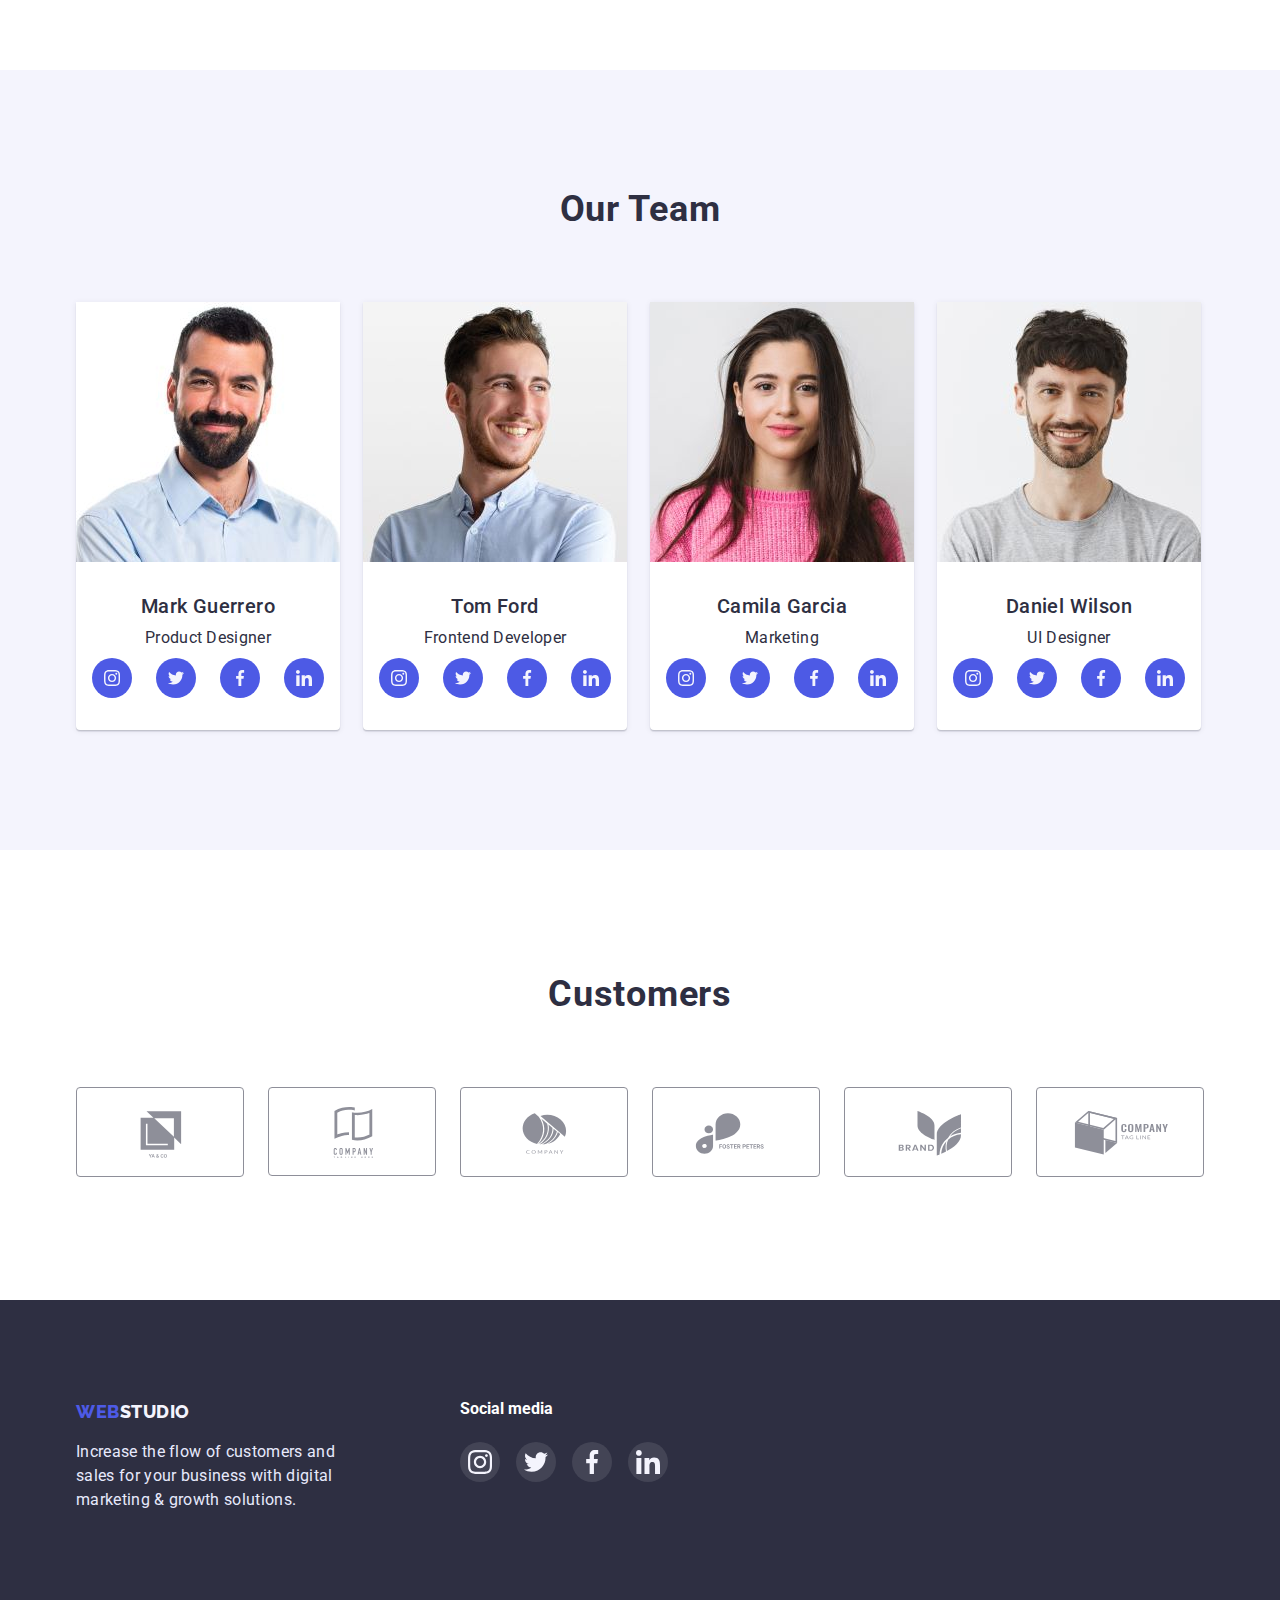
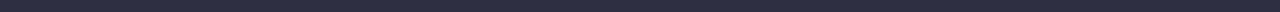
==== commit 93029e33: "виправлення помилок" ====
--- a/index.html
+++ b/index.html
@@ -430,9 +430,7 @@
             </p>
           </div>
           <div class="social-footer">
-            <svg class="footer-title-text">
-              <use href="./Images/icons.svg#icon-Social-media"></use>
-            </svg>
+            <h4 class="footer-title-text">Social media</h4>
 
             <ul class="footer-list list">
               <li class="footer-list-item">
--- a/css/styles.css
+++ b/css/styles.css
@@ -36,6 +36,7 @@
     --color-header: #E7E9FC;
     --color-logo: #4D5AE5;
     --color-vector: #8E8F99;
+    --color-footer-icon: #31D0AA;
 
 
 }
@@ -212,8 +213,12 @@
     text-align: center;
     padding-top: 188px;
     padding-bottom: 188px;
-    background-image: linear-gradient(rgba(46, 47, 66, 0.7), rgba(46, 47, 66, 0.7)), url(../Images/images/hw-04/backgr.jpg);
-    background-size: cover;
+    background-image: linear-gradient(rgba(46, 47, 66, 0.7), rgba(46, 47, 66, 0.7)), 
+    url(../Images/images/hw-04/backgr.jpg);
+    background-size: contain;
+    background-position: center;
+    background-repeat: no-repeat;
+
 
 
 }
@@ -279,11 +284,9 @@
 }
 
 .strategy-list-div {
-    padding-top: 24px;
-    padding-right: 100px;
-    padding-bottom: 24px;
-    padding-left: 100px;
-    border-radius: 4px;
+    display: flex;
+    justify-content: center;
+    align-items: center;
     
     width: 264px;
     height: 112px;
@@ -327,8 +330,6 @@
     text-transform: capitalize;
     color: var(--text-fon-color);
     height: 40px;
-    margin-right: auto;
-    margin-left: auto;
     margin-bottom: 72px;
 }
 
@@ -361,8 +362,6 @@
     letter-spacing: 0.02em;
     text-transform: capitalize;
     color: var(--text-fon-color);
-    margin-right: auto;
-    margin-left: auto;
     margin-bottom: 72px;
 
 }
@@ -425,6 +424,7 @@
     letter-spacing: 0.02em;
     text-align: center;
     color: var(--text-fon-color);
+    margin-bottom: 8px;
 
 }
 
@@ -436,7 +436,6 @@
 }
 
 .profile-list-item {
-    display: flex;
     justify-content: center;
 }
 
@@ -444,8 +443,6 @@
     display: flex;
     justify-content: center;
     align-items: center;
-    flex-direction: row;
-    margin-top: 8px;
     
         width: 40px;
         height: 40px;
@@ -472,10 +469,6 @@
 }
 
 .card-title {
-        width: 183px;
-        height: 40px;
-        margin-left: auto;
-        margin-right: auto;
         margin-bottom: 72px;
 
         font-size: 36px;
@@ -486,36 +479,35 @@
         color: var(--text-fon-color);
 }
 
+
 .card-list {
     display: flex;
+    margin-bottom: 0;
 
    
 }
 
 .card-item {
+    width: 168px;
+    height: 88px;
+}
+
+.card-link:hover,
+.card-link:focus {
+    border: 1px solid var(--navy-color)
+}
+
+.card-list .card-item + .card-item {
+    margin-left: 24px;
+    margin-bottom: 0;
+}
+
+.card-link {
     display: flex;
     border: 1px solid var(--color-vector);
     border-radius: 4px;
-  
-    width: 168px;
-    height: 88px;
-}
-
-.card-item:hover,
-.card-item:focus {
-    border: 1px solid var(--navy-color)
-}
-
-.card-list .card-item + .card-item {
-    margin-left: 24px;
-    margin-bottom: 0;
-}
-
-.card-link {
-    padding-top: 16px;
-    padding-right: 32px;
-    padding-bottom: 16px;
-    padding-left: 32px;
+    justify-content: center;
+    align-items: center;
 }
 
 .klient-card-link {
@@ -523,6 +515,10 @@
     justify-content: center;
     align-items: center;
     fill: var(--color-vector) ;
+
+    margin-top: 16px;
+    margin-left: 32px;
+    margin-bottom: 16px;margin-right: 32px;
   
 }
 
@@ -576,8 +572,7 @@
 }
 
 .social-footer {
-     width: 208px;
-     padding-top: 5px;
+  align-items: baseline;
 
 }
 
@@ -586,16 +581,13 @@
 }
 
 .footer-title-text {
-    display: block;
     margin-bottom: 23px;
-    fill: var(--fon-title);
-    width: 94px;
-    height: 12px;
+    color: var(--fon-title);
 }
 
 .footer-list-link:hover,
 .footer-list-link:focus {
-    background-color: #31D0AA;
+    background-color: var(--color-footer-icon);
 }
 
 
@@ -690,9 +682,8 @@
     background: var(--fon-title);
 }
 
-.menu-item-team-port:hover,
-.menu-item-team-port:focus {
-    border: 0.5px solid var(--fon-color);
+.port-card:hover,
+.port-card:focus {
         box-shadow: 0px 1px 6px rgba(46, 47, 66, 0.08), 0px 1px 1px rgba(46, 47, 66, 0.16), 0px 2px 1px rgba(46, 47, 66, 0.08);
 }
 
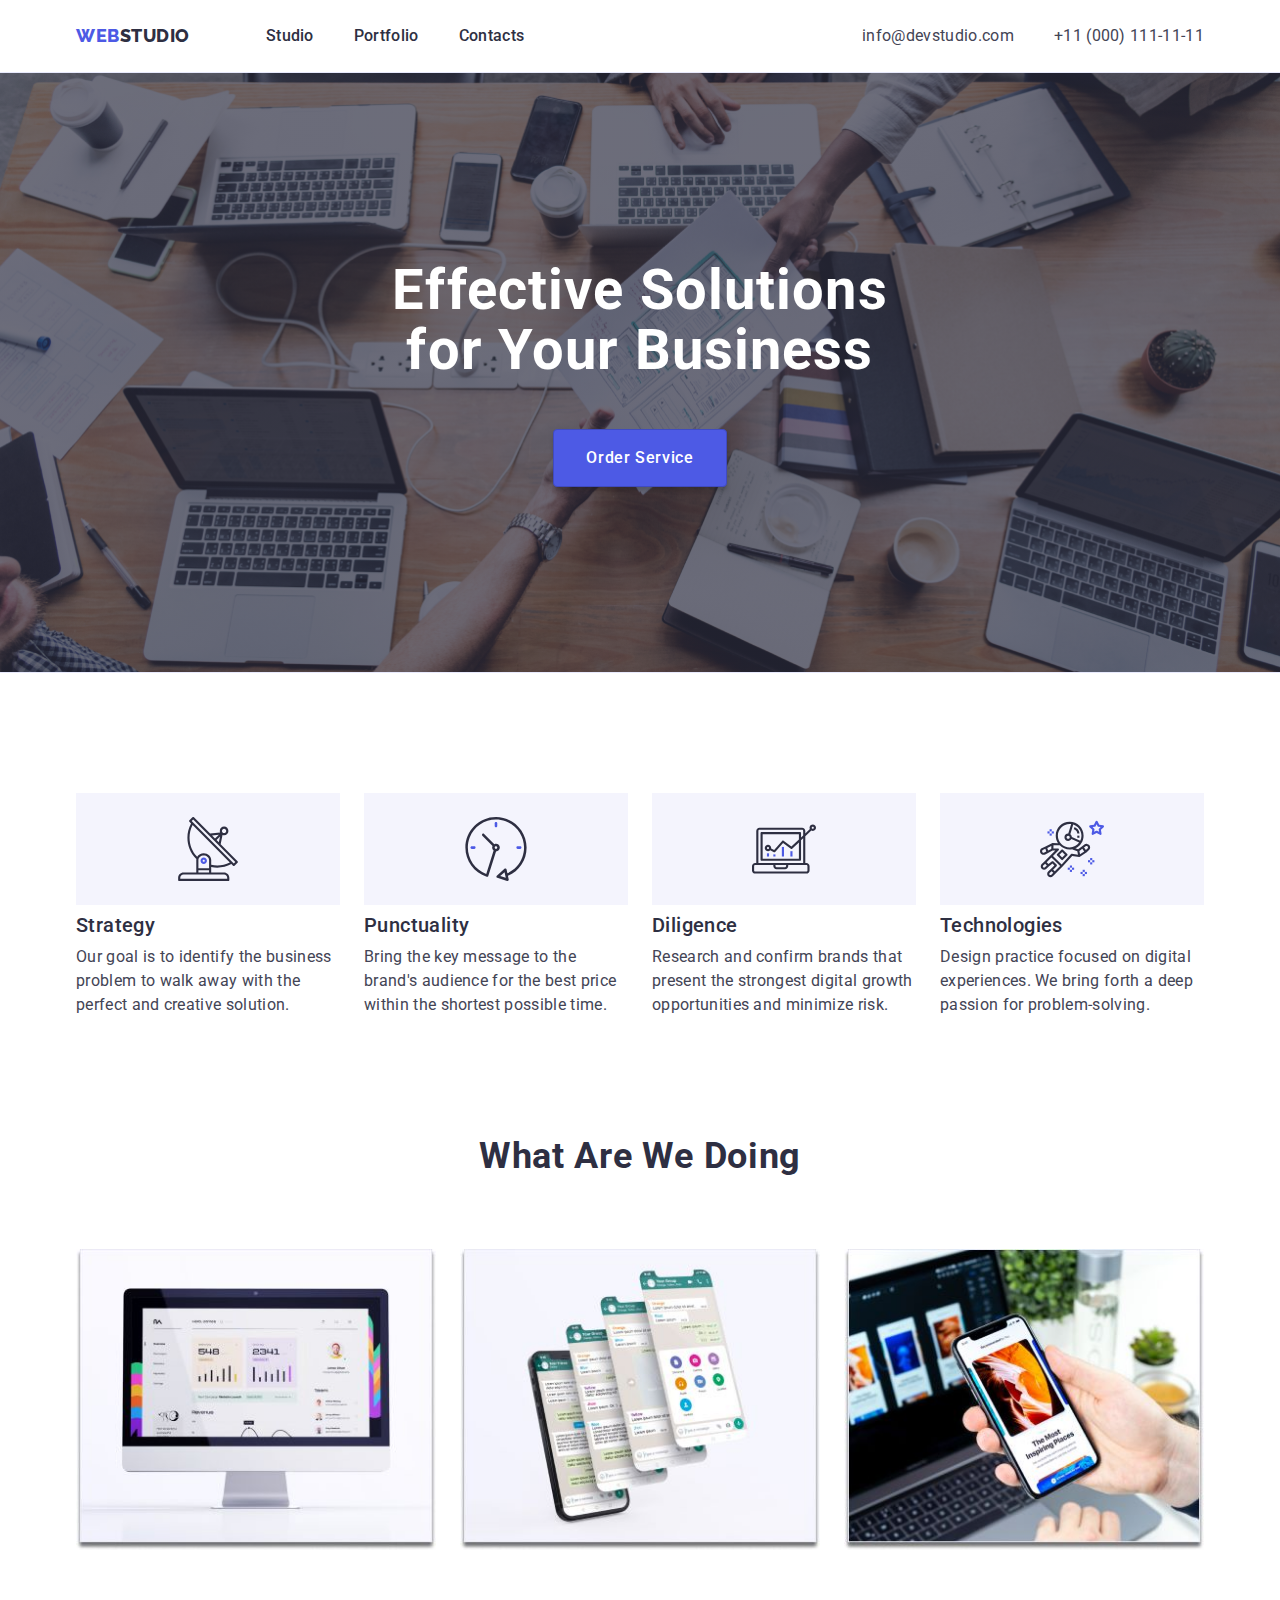
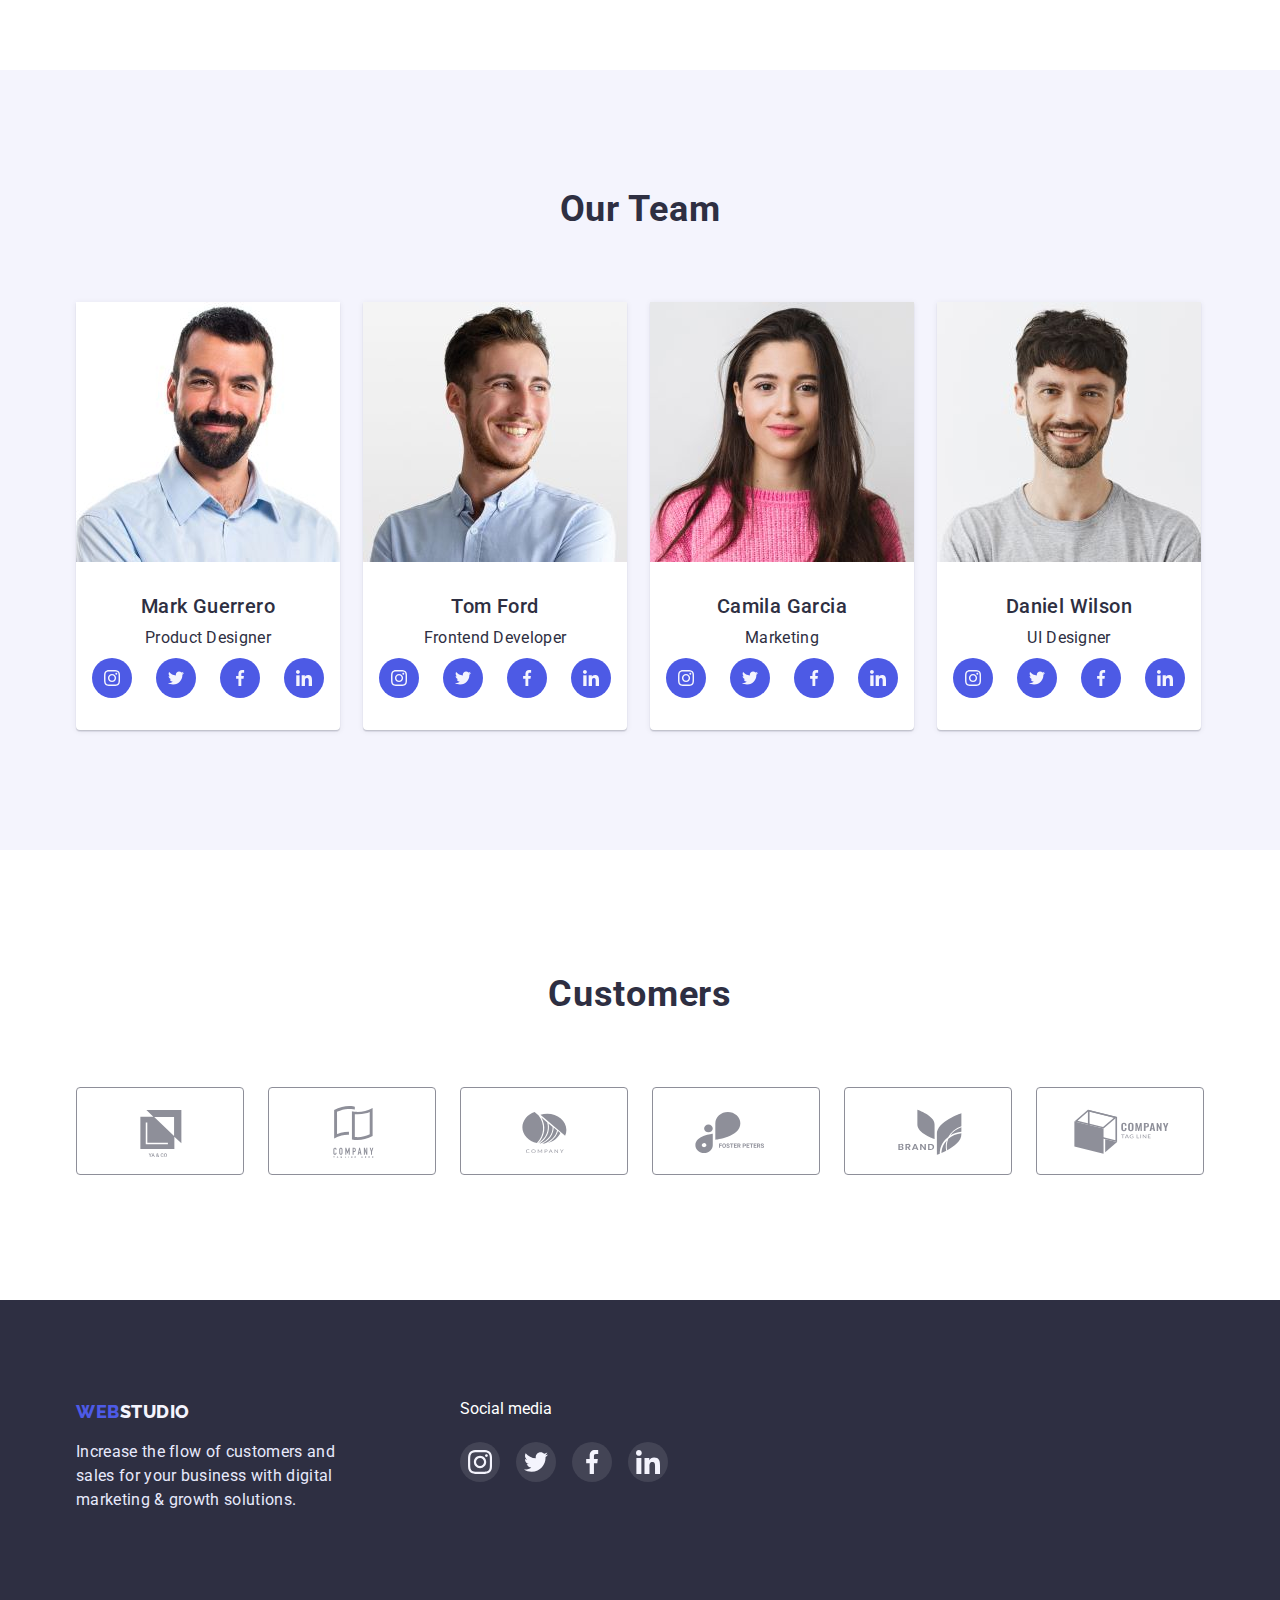
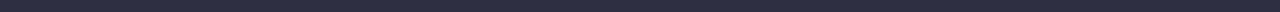
==== commit 5db16f36: "виправлення 2" ====
--- a/index.html
+++ b/index.html
@@ -373,7 +373,7 @@
 
             <li class="card-item">
               <a class="card-link link" href="">
-                <svg class="klient-card-link" width="104" height="55">
+                <svg class="klient-card-link" width="104" height="56">
                   <use href="./Images/icons.svg#icon-Logo2"></use>
                 </svg>
               </a>
@@ -430,7 +430,7 @@
             </p>
           </div>
           <div class="social-footer">
-            <h4 class="footer-title-text">Social media</h4>
+            <p class="footer-title-text">Social media</p>
 
             <ul class="footer-list list">
               <li class="footer-list-item">
--- a/css/styles.css
+++ b/css/styles.css
@@ -58,6 +58,7 @@
     padding-right: 15px;
     margin-left: auto;
     margin-right: auto;
+    align-items: center;
 
 }
 
@@ -208,16 +209,22 @@
 /* section 1 */
 .hero {
     background-color: var(--text-fon-color);
+    max-width: 1440px;
     max-height: 600px;
     border-bottom: 1px solid var(--color-header);
     text-align: center;
     padding-top: 188px;
     padding-bottom: 188px;
+    margin-left: auto;
+    margin-right: auto;
+    flex-grow: 1;
     background-image: linear-gradient(rgba(46, 47, 66, 0.7), rgba(46, 47, 66, 0.7)), 
     url(../Images/images/hw-04/backgr.jpg);
-    background-size: contain;
+    background-size: cover;
     background-position: center;
     background-repeat: no-repeat;
+    
+
 
 
 
@@ -487,20 +494,17 @@
    
 }
 
+.card-list .card-item+.card-item {
+    margin-left: 24px;
+    margin-bottom: 0;
+}
+
 .card-item {
     width: 168px;
     height: 88px;
 }
 
-.card-link:hover,
-.card-link:focus {
-    border: 1px solid var(--navy-color)
-}
-
-.card-list .card-item + .card-item {
-    margin-left: 24px;
-    margin-bottom: 0;
-}
+
 
 .card-link {
     display: flex;
@@ -508,24 +512,27 @@
     border-radius: 4px;
     justify-content: center;
     align-items: center;
+    width: 100%;
+    height: 100%;
+
+}
+
+.card-link:hover,
+.card-link:focus {
+    border-color: var(--navy-color);
+
 }
 
 .klient-card-link {
-    display: block;
-    justify-content: center;
-    align-items: center;
     fill: var(--color-vector) ;
-
-    margin-top: 16px;
-    margin-left: 32px;
-    margin-bottom: 16px;margin-right: 32px;
-  
-}
-
-.klient-card-link:hover,
-.klient-card-link:focus {
+}
+
+.card-link:is(:hover, :focus) .klient-card-link{
     fill: var(--navy-color);
 }
+
+
+
 
 
 
@@ -678,12 +685,11 @@
 
 .menu-item-team-port {
     flex-basis: calc((100% - 48px) / 3);
-
     background: var(--fon-title);
 }
 
-.port-card:hover,
-.port-card:focus {
+.menu-item-team-port:hover,
+.menu-item-team-port:focus {
         box-shadow: 0px 1px 6px rgba(46, 47, 66, 0.08), 0px 1px 1px rgba(46, 47, 66, 0.16), 0px 2px 1px rgba(46, 47, 66, 0.08);
 }
 
@@ -692,6 +698,7 @@
     color: var(--text-fon-color);
 
 }
+
 
 .port-card {
     padding-top: 32px;
